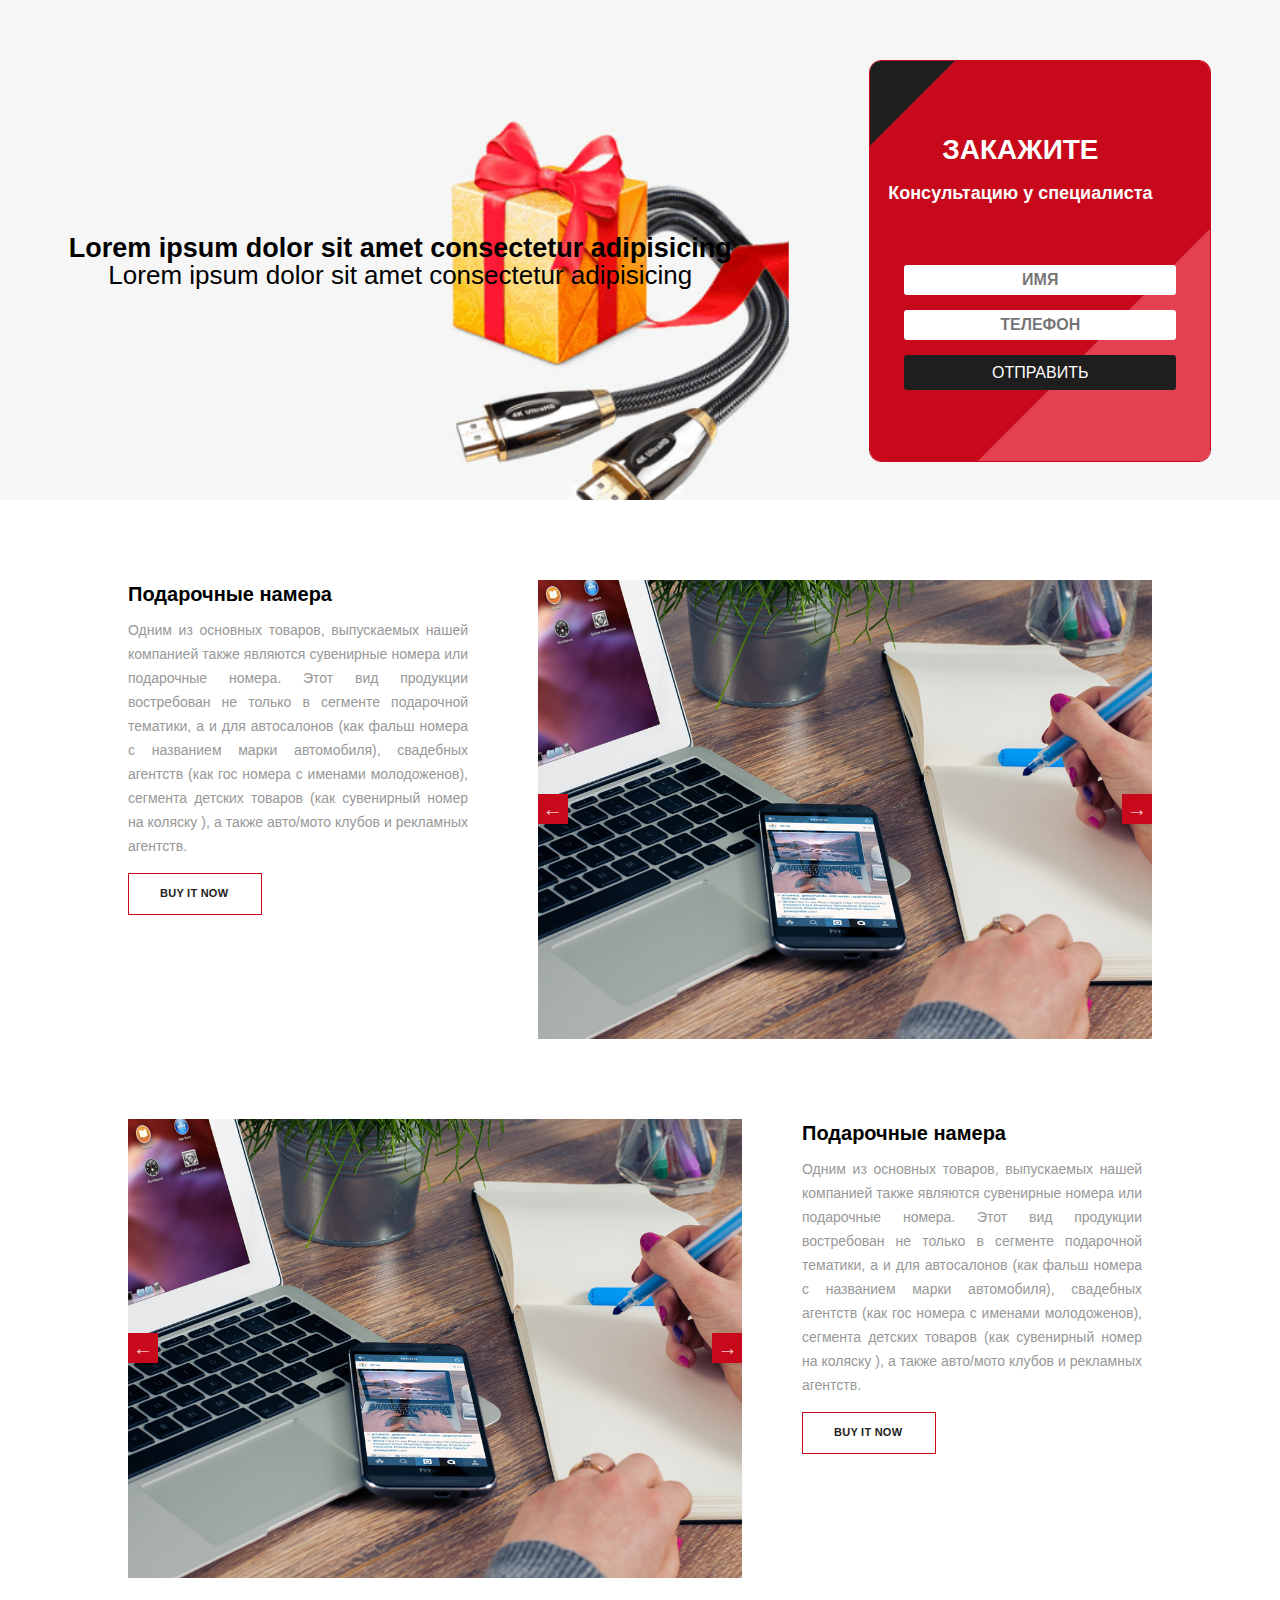
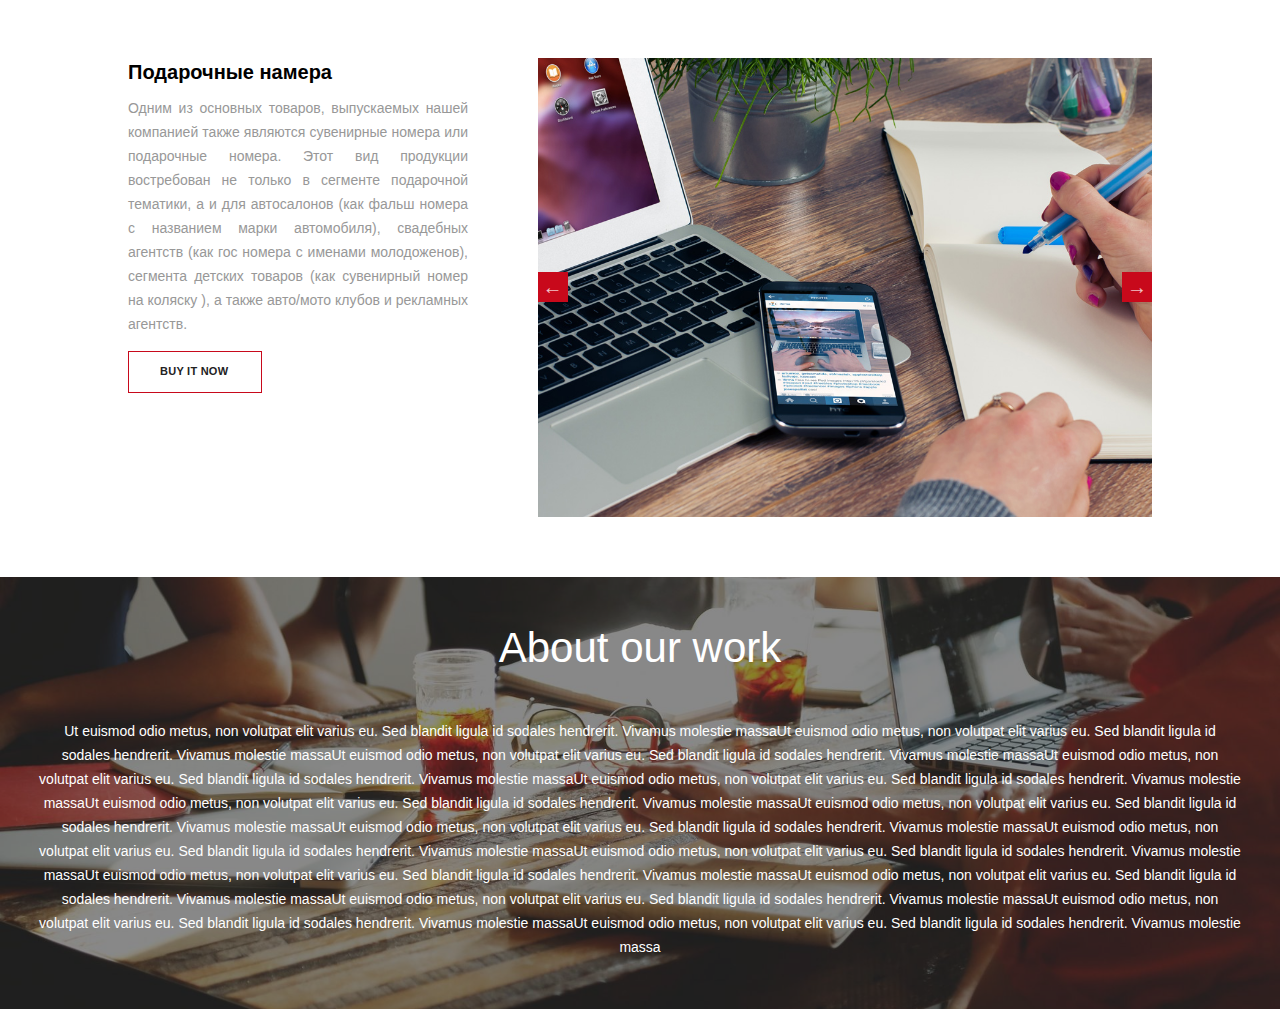
==== avtoramka.by/suvenir_numbers.html @ 16cf27a2 "feat: add two new pages" ====
<!DOCTYPE html>
<html lang="en">

<head>
    <meta charset="UTF-8">
    <meta name="viewport" content="width=device-width, initial-scale=1.0">
    <meta http-equiv="X-UA-Compatible" content="ie=edge">
    <title>Сувенирные номера</title>
    <link rel="stylesheet" href="lib/slick/slick.css">
    <link rel="stylesheet" href="lib/slick/slick-theme.css" type="text/css">
    <link rel="stylesheet" type="text/css" href="css/normalize.css">
    <link rel="stylesheet" type="text/css" href="css/reset.css">
    <link rel="stylesheet" href="css/suvenirs_numbers.css">
</head>

<body>
    <section class="promotional_offers">
        <div class="promotional_offers_bg">
            <div class="promotional_offers_bg_in">
                <div class="promotional_offers_text">
                    <div class="promotional_offers_span_h1">
                        Lorem ipsum dolor sit amet consectetur adipisicing
                    </div>
                    <div class="promotional_offers_span_text">
                        Lorem ipsum dolor sit amet consectetur adipisicing
                    </div>
                </div>
                <div class="offers_window">
                    <div class="black_elem_offers"></div>
                    <div class="red_elem_offers"></div>
                    <div class="red_lite_elem_offers"></div>
                    <div class="offers_window_text">
                        <div class="offers_window_text_one">ЗАКАЖИТЕ</div>
                        <div class="offers_window_text_two">Консультацию у специалиста</div>
                    </div>
                    <form action="" class="offers_window_form">
                        <input type="text" name="name" class="offers_window_input" placeholder="ИМЯ">
                        <input type="tel" name="tel" class="offers_window_input" placeholder="ТЕЛЕФОН">
                        <input type="submit" class="offers_window_submit" value="ОТПРАВИТЬ">
                    </form>
                </div>
            </div>
        </div>
    </section>
    <div class="container">
        <div class="text_and_slider">
            <div class="text_gift_wrapper">
                <div class="content_wide_h2">
                    Подарочные намера
                </div>
                <div class="content_wide_p">
                    Одним из основных товаров, выпускаемых нашей компанией также являются сувенирные номера или
                    подарочные номера. Этот вид продукции востребован не только в сегменте подарочной тематики, а и для
                    автосалонов (как фальш номера с названием марки автомобиля), свадебных агентств (как гос номера с
                    именами молодоженов), сегмента детских товаров (как сувенирный номер на коляску ), а также авто/мото
                    клубов и рекламных агентств.
                </div>
                <div role="button">
                    <a href="#" class="btn btn-primary" role="button">buy it now</a>
                </div>
            </div>
            <div class="wrapper_gift_slider">
                <div class="gift1">
                    <img src="assets/img/company.jpg" alt="">
                    <img src="assets/img/company1.jpg" alt="">
                    <img src="assets/img/company2.jpg" alt="">
                </div>
            </div>
        </div>
    </div>
    <div class="container">
        <div class="text_and_slider text_and_slider_reverse">
            <div class="text_gift_wrapper">
                <div class="content_wide_h2">
                    Подарочные намера
                </div>
                <div class="content_wide_p">
                    Одним из основных товаров, выпускаемых нашей компанией также являются сувенирные номера или
                    подарочные номера. Этот вид продукции востребован не только в сегменте подарочной тематики, а и для
                    автосалонов (как фальш номера с названием марки автомобиля), свадебных агентств (как гос номера с
                    именами молодоженов), сегмента детских товаров (как сувенирный номер на коляску ), а также авто/мото
                    клубов и рекламных агентств.
                </div>
                <div role="button">
                    <a href="#" class="btn btn-primary" role="button">buy it now</a>
                </div>
            </div>
            <div class="wrapper_gift_slider">
                <div class="gift1">
                    <img src="assets/img/company.jpg" alt="">
                    <img src="assets/img/company1.jpg" alt="">
                    <img src="assets/img/company2.jpg" alt="">
                </div>
            </div>
        </div>
    </div>
    <div class="container">
        <div class="text_and_slider">
            <div class="text_gift_wrapper">
                <div class="content_wide_h2">
                    Подарочные намера
                </div>
                <div class="content_wide_p">
                    Одним из основных товаров, выпускаемых нашей компанией также являются сувенирные номера или
                    подарочные номера. Этот вид продукции востребован не только в сегменте подарочной тематики, а и для
                    автосалонов (как фальш номера с названием марки автомобиля), свадебных агентств (как гос номера с
                    именами молодоженов), сегмента детских товаров (как сувенирный номер на коляску ), а также авто/мото
                    клубов и рекламных агентств.
                </div>
                <div role="button">
                    <a href="#" class="btn btn-primary" role="button">buy it now</a>
                </div>
            </div>
            <div class="wrapper_gift_slider">
                <div class="gift1">
                    <img src="assets/img/company.jpg" alt="">
                    <img src="assets/img/company1.jpg" alt="">
                    <img src="assets/img/company2.jpg" alt="">
                </div>
            </div>
        </div>
    </div>
    <section class="about-our-work">
            <div class="tonner">
                <div class="container">
                <h2 class="class_h2">About our work</h2>
                </div>
                <p class="about-our-work-text">Ut euismod odio metus, non volutpat elit varius eu. Sed blandit ligula id sodales hendrerit. Vivamus molestie massaUt euismod odio metus, non volutpat elit varius eu. Sed blandit ligula id sodales hendrerit. Vivamus molestie massaUt euismod odio metus, non volutpat elit varius eu. Sed blandit ligula id sodales hendrerit. Vivamus molestie massaUt euismod odio metus, non volutpat elit varius eu. Sed blandit ligula id sodales hendrerit. Vivamus molestie massaUt euismod odio metus, non volutpat elit varius eu. Sed blandit ligula id sodales hendrerit. Vivamus molestie massaUt euismod odio metus, non volutpat elit varius eu. Sed blandit ligula id sodales hendrerit. Vivamus molestie massaUt euismod odio metus, non volutpat elit varius eu. Sed blandit ligula id sodales hendrerit. Vivamus molestie massaUt euismod odio metus, non volutpat elit varius eu. Sed blandit ligula id sodales hendrerit. Vivamus molestie massaUt euismod odio metus, non volutpat elit varius eu. Sed blandit ligula id sodales hendrerit. Vivamus molestie massaUt euismod odio metus, non volutpat elit varius eu. Sed blandit ligula id sodales hendrerit. Vivamus molestie massaUt euismod odio metus, non volutpat elit varius eu. Sed blandit ligula id sodales hendrerit. Vivamus molestie massaUt euismod odio metus, non volutpat elit varius eu. Sed blandit ligula id sodales hendrerit. Vivamus molestie massaUt euismod odio metus, non volutpat elit varius eu. Sed blandit ligula id sodales hendrerit. Vivamus molestie massaUt euismod odio metus, non volutpat elit varius eu. Sed blandit ligula id sodales hendrerit. Vivamus molestie massaUt euismod odio metus, non volutpat elit varius eu. Sed blandit ligula id sodales hendrerit. Vivamus molestie massa</p>
        </div>        
    </section>
    <script src="lib/jquery.min.js"></script>
    <script src="lib/slick/slick.min.js"></script>
    <script src="lib/slick/gift_numbers.js"></script>
</body>

</html>
---- avtoramka.by/css/suvenirs_numbers.css ----
body {
    font-family:Lato,sans-serif
}
.container {
    width: 80%;
    margin: 0 auto
}

.promotional_offers {
    position: relative
}

.promotional_offers_bg {
    background: url(../assets/img/14.-2-1024x435.png) center center;
    background-repeat: no-repeat;
    background-size: cover;
    width: 100%;
    min-height: 500px;
    position: relative
}

.promotional_offers_bg_in {
    display: flex;
    justify-content: space-around;
    flex-wrap: wrap;
    position: relative;
    top: 60px
}

.promotional_offers_text {
    display: flex;
    flex-direction: column;
    justify-content: center;
    align-items: center
}

.promotional_offers_span_h1 {
    display: inline-block;
    font-size: 32px;
    font-weight: 900
}

.promotional_offers_span_text {
    display: inline-block;
    font-size: 26px
}

.offers_window {
    width: 340px;
    height: 400px;
    border: 1px solid #c8091b;
    overflow: hidden;
    border-radius: 12px;
    position: relative
}

.black_elem_offers {
    width: 250px;
    height: 60px;
    background-color: #1e1e1e;
    transform: rotate(135deg);
    position: relative;
    right: 112px
}

.red_elem_offers {
    width: 656px;
    height: 300px;
    background-color: #c8091b;
    transform: rotate(135deg);
    position: relative;
    right: 241px
}

.red_lite_elem_offers {
    width: 356px;
    height: 300px;
    background-color: #e34150;
    transform: rotate(135deg);
    position: relative;
    left: 141px;
    bottom: 109px
}

.offers_window_text {
    position: absolute;
    top: 75px;
    left: 18px;
    text-align: center
}

.offers_window_form {
    position: absolute;
    top: 189px;
    text-align: center
}

.offers_window_text_one {
    font-size: 28px;
    font-weight: 900;
    font-family: Lato, sans-serif;
    color: #fff
}

.offers_window_text_two {
    font-size: 18px;
    font-weight: 900;
    font-family: Lato, sans-serif;
    color: #fff;
    margin-top: 20px;
}

.offers_window_input {
    width: 80%;
    height: 30px;
    border-radius: 3px;
    border: none;
    outline: 0;
    margin-top: 15px;
    text-align: center;
    font-weight: 900
}

.offers_window_submit {
    width: 80%;
    height: 35px;
    border-radius: 3px;
    border: none;
    outline: 0;
    background: #1e1e1e;
    color: #fff;
    margin-top: 15px;
    cursor: pointer
}

.class_h2 {
    font-size: 42px;
    width: 100%;
    text-align: center;
    margin: 50px 0
}
.text_and_slider{
    display: flex;
    justify-content: space-between;
    width: 100%;
    margin-top: 80px;
}
.text_and_slider_reverse {
    flex-direction: row-reverse;
}
.text_gift_wrapper {
    flex-basis: 340px;
    margin-right: 10px;
}
.content_wide_h2 {
    font-size: 20px;
    font-weight: 900;
    line-height: 1.4em;
    text-align: left;
    padding-bottom: 10px;
}
.content_wide_p {
    font-size: 14px;
    color: #989898;
    line-height: 24px;
    font-weight: 400;
    text-align: justify;
    margin-bottom: 10px;
}
.btn-primary{
    height:50px;
    line-height:50px;
    padding:14px 32px;
    text-align:center;
    font-size:11px;
    text-transform:uppercase;
    font-weight:600;
    letter-spacing:.25px;color:#222;background:0 0;
    position:relative;
    border:0 none;
    outline:0;
    transition:all .25s ease-out;
    -webkit-transition:all .25s ease-out;
    -ms-transition:all .25s ease-out;
    text-decoration:none
}
.btn-primary:before{
    content:'';position:absolute;
    left:0;top:0;width:100%;
    height:100%;border:1px solid #222;transform:scale(1.2);
    -webkit-transform:scale(1.2);
    -ms-transform:scale(1.2);
    transform-origin:center center;
    z-index:5;transition:all .25s ease-out;
    -webkit-transition:all .25s ease-out;
    -ms-transition:all .25s ease-out;
    opacity:0
}
.btn-primary:after{
    content:'';
    position:absolute;
    left:0;
    top:0;
    width:100%;
    height:100%;
    border:1px solid #c8091b;
    transform-origin:center center;
    z-index:5;
    transition:all .3s ease-out;
    -webkit-transition:all .3s ease-out;
    -ms-transition:all .25s ease-out
}
.btn-primary:hover:before{
    transform:scale(1);
    -webkit-transform:scale(1);
    -ms-transform:scale(1);
    opacity:1
}
.btn-primary:hover:after{
    transform:scale(.8);
    -webkit-transform:scale(.8);
    -ms-transform:scale(.8);
    opacity:0
}
.btn-primary:hover{
    color:#c8091b
}
.btn-primary.input-send{
    border:1px solid #fff
}
.btn-primary.input-send:hover{
    border-color:#222;
    color:#fff
}
.btn-primary.input-send.white-b{
    border-color:#fff;
    color:#fff
}
.btn-primary.input-send.white-b:hover{
    color:#222;
    border-color:#222
}
.wrapper_gift_slider {
    width: 60%;
}
.slick-next
{
    right: 0px;
    height: 30px;
    width: 30px;
    background: #c8091b;
}
.slick-prev:hover,
.slick-prev:focus,
.slick-next:hover,
.slick-next:focus
{
    color: transparent;
    outline: none;
    background: #c8091b;
}
.slick-prev
{
    left: 0px;
    height: 30px;
    width: 30px;
    background: #c8091b;
    z-index: 99;
}
.about_our_work_overlay{
    background: rgba(0, 0, 0, 0.342);
    width: 100%;
    height: 100%;
}
.about-our-work{
    background-image: url(../assets/img/1.jpg);
    background-attachment: scroll;
    background-position: center;
    background-repeat: no-repeat;
    background-size: cover;
    margin-top: 60px;
}
.tonner{
    background-color: rgba(21, 21, 21, .5);
    padding: 50px 3vw;

}
.about-our-work h2{
    color: #fff;
    margin-top: 0;
}
.about-our-work-text{
    color: #fff;
    text-align: center;
    font-size: 14px;
    line-height: 24px;
}

@media (max-width:1400px){
    .promotional_offers_span_h1{font-size:27px}
    }
@media (max-width:1120px){
    .promotional_offers{height:940px}
    .offers_window{position:relative;top:444px}
    .promotional_offers_text{position:relative;top:169px}
    .promotional_offers_text {text-align: center;}
    .text_and_slider {
        flex-wrap: wrap;
        justify-content: center;
    }
    .text_gift_wrapper {
        display: flex;
        align-items: center;
        flex-direction: column;
        margin-bottom: 60px;
    }
    }
@media (max-width:900px){
    .class_h2 {
        font-size: 35px;
    }
}
@media (max-width: 414px){
    .promotional_offers {
        height: 1045px;
    }
    }
@media (max-width: 375px){
.promotional_offers {
    height: 1040px;
}
}
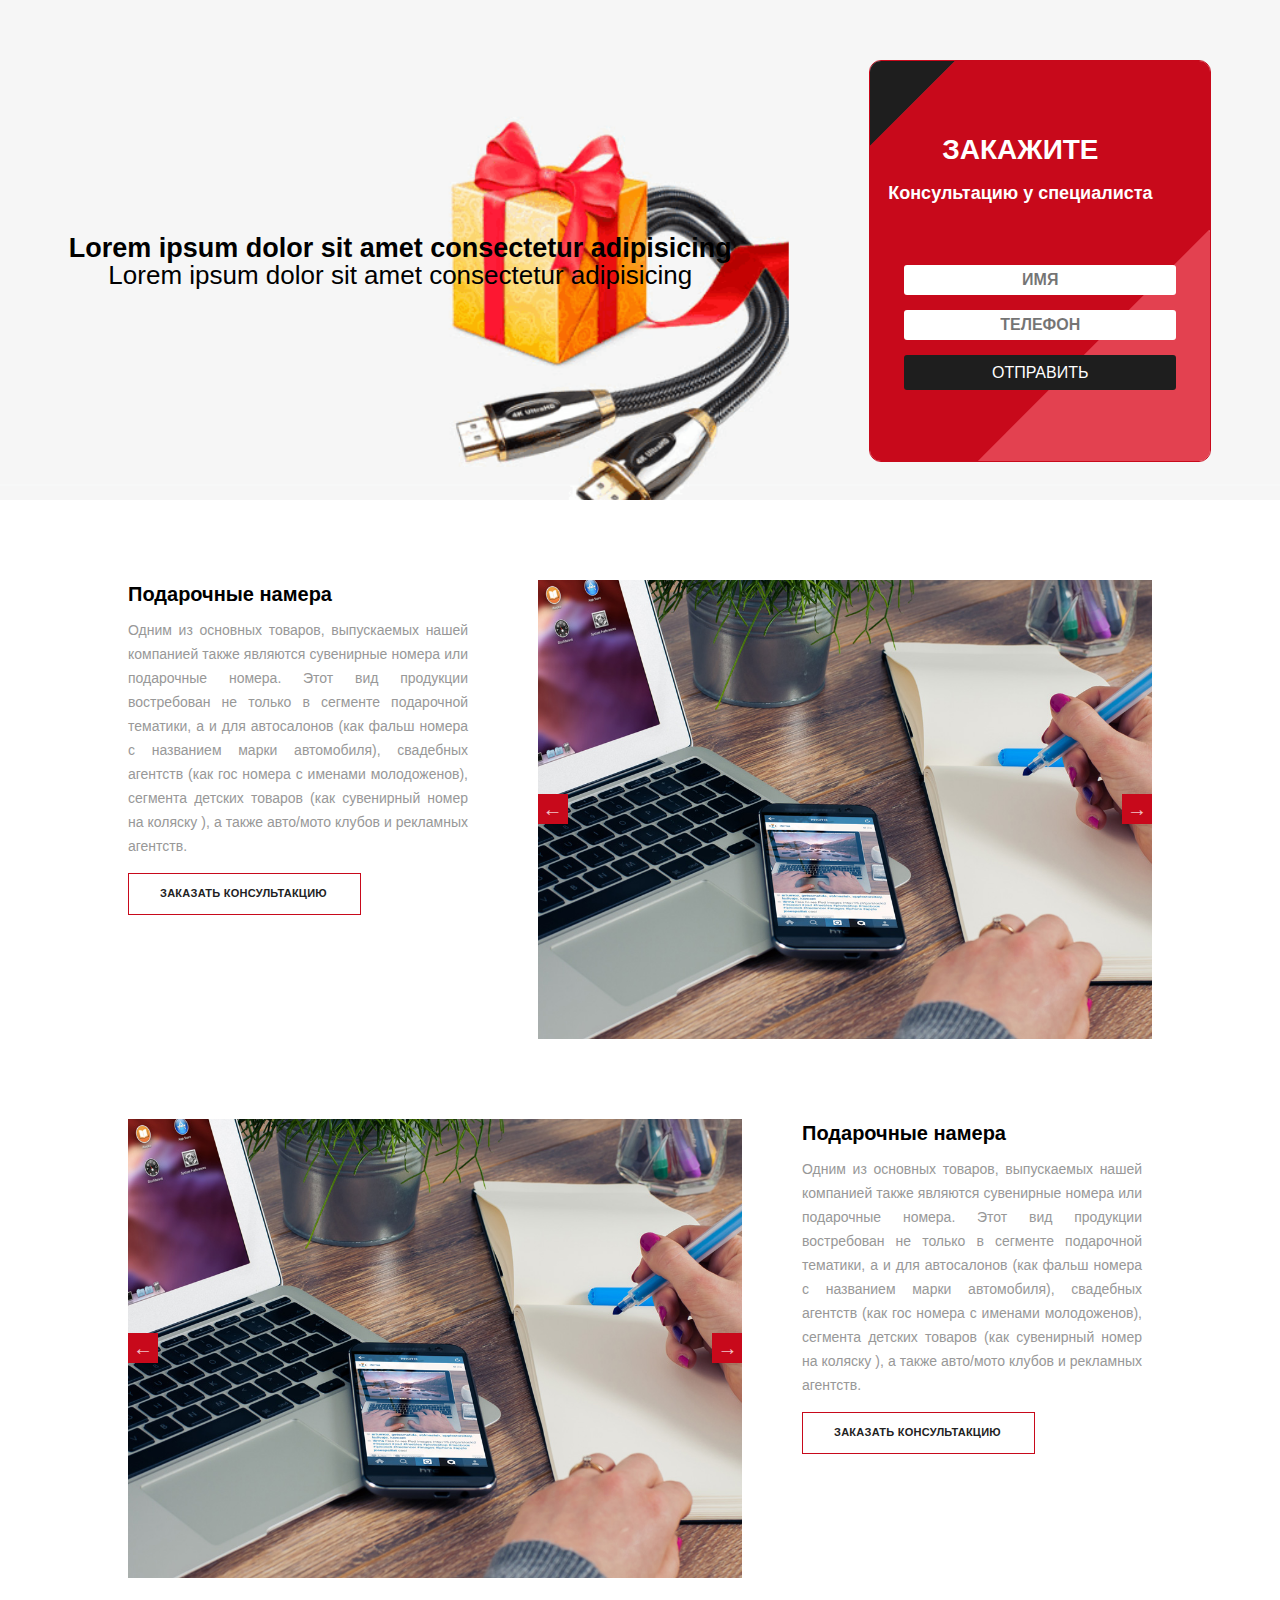
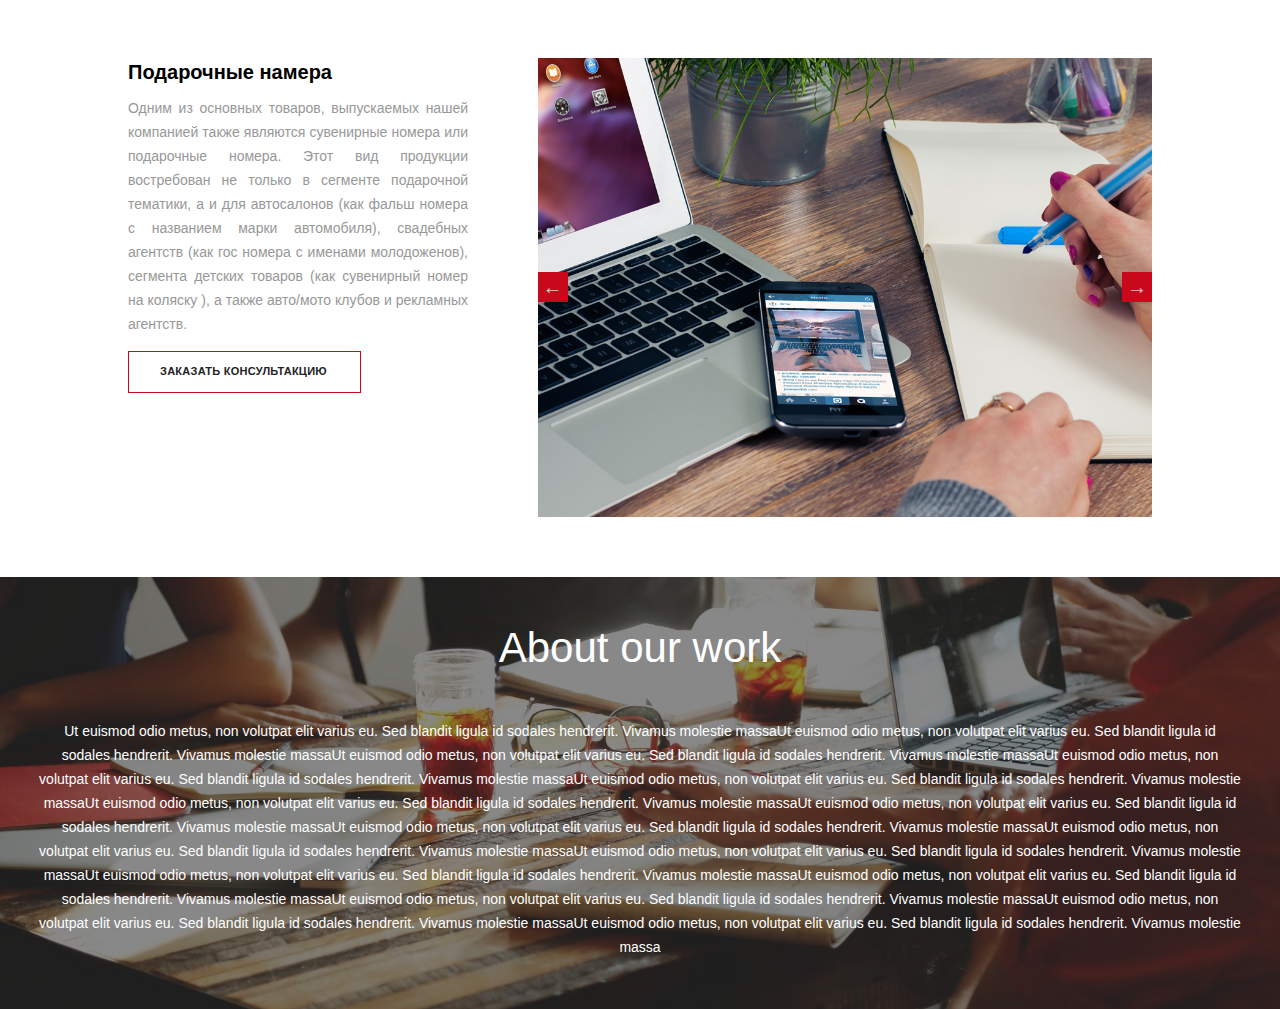
==== commit be2fa498: "fix: buttons" ====
--- a/avtoramka.by/suvenir_numbers.html
+++ b/avtoramka.by/suvenir_numbers.html
@@ -56,7 +56,7 @@
                     клубов и рекламных агентств.
                 </div>
                 <div role="button">
-                    <a href="#" class="btn btn-primary" role="button">buy it now</a>
+                    <a href="#" class="btn btn-primary" role="button">Заказать консультакцию</a>
                 </div>
             </div>
             <div class="wrapper_gift_slider">
@@ -82,7 +82,7 @@
                     клубов и рекламных агентств.
                 </div>
                 <div role="button">
-                    <a href="#" class="btn btn-primary" role="button">buy it now</a>
+                    <a href="#" class="btn btn-primary" role="button">Заказать консультакцию</a>
                 </div>
             </div>
             <div class="wrapper_gift_slider">
@@ -108,7 +108,7 @@
                     клубов и рекламных агентств.
                 </div>
                 <div role="button">
-                    <a href="#" class="btn btn-primary" role="button">buy it now</a>
+                    <a href="#" class="btn btn-primary" role="button">Заказать консультакцию</a>
                 </div>
             </div>
             <div class="wrapper_gift_slider">
